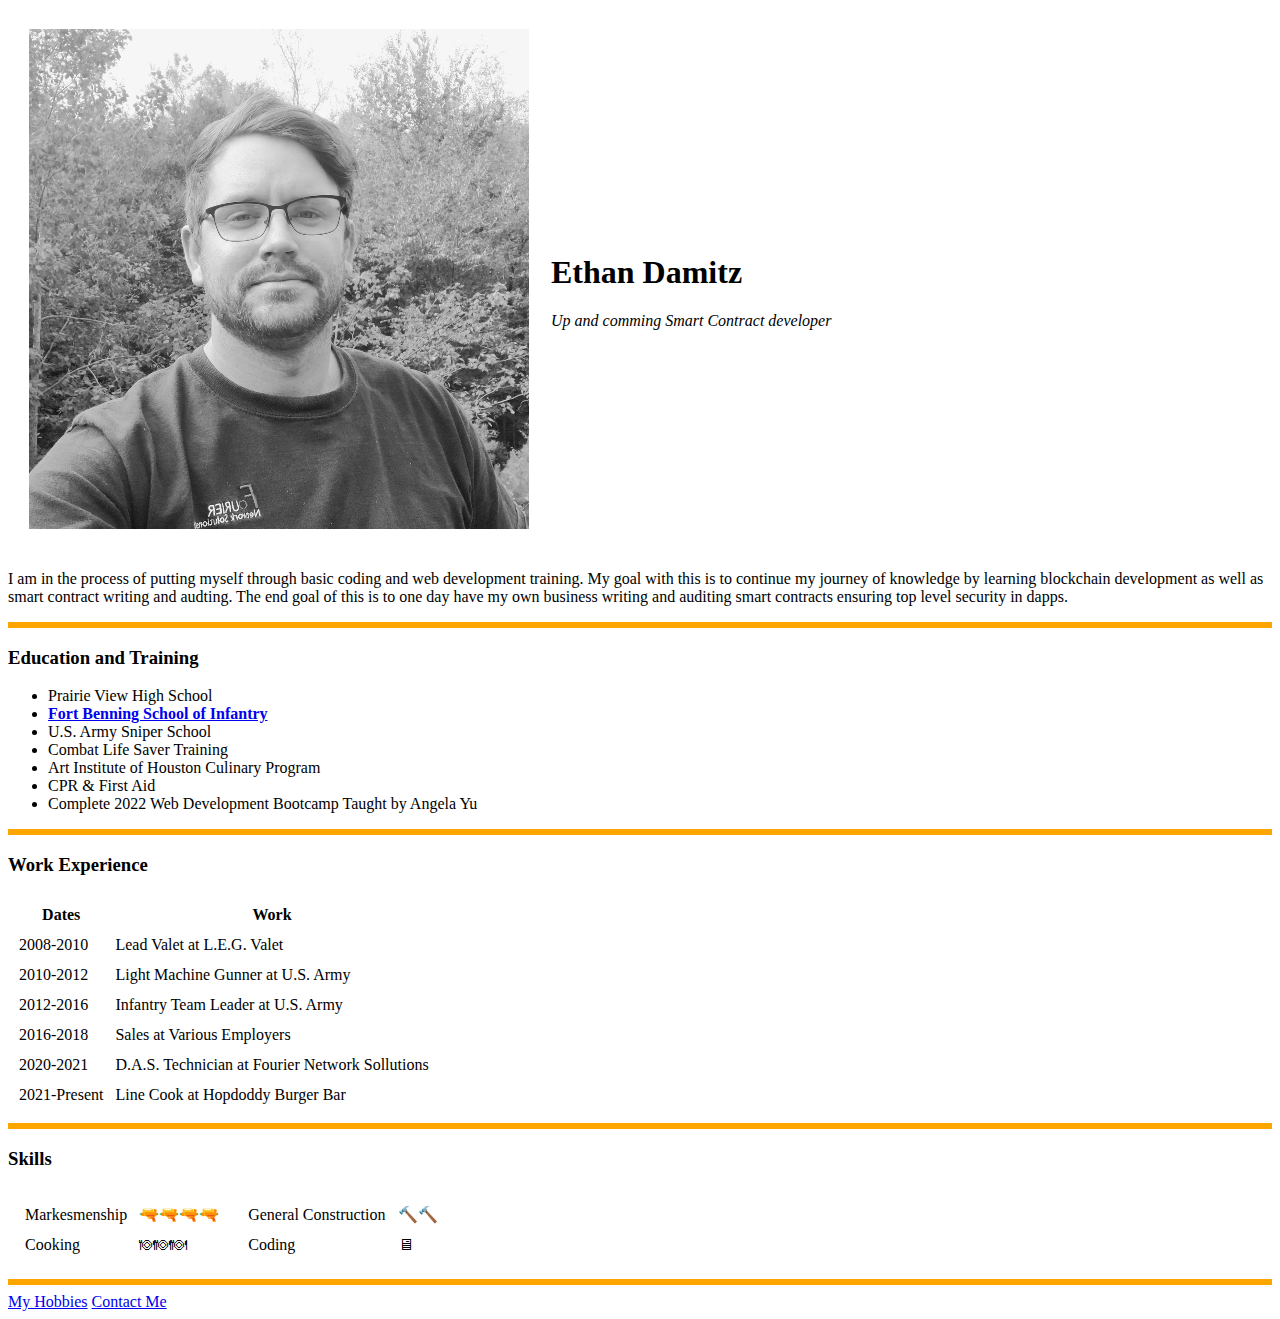
==== index.html @ fe1f55b4 "Added initial cv website changes" ====
<!DOCTYPE html>
<html lang="en" dir="ltr">
<head>
  <meta charset="utf-8">
  <title>Ethan Damitz ᚧᚨᛀ</title>
</head>
<body>
  <!-- NOTE: Try to remembering to put images into the file rather than source them online. If using multiple images consider making an image file and typing the path in the code -->
  <table cellspacing=20>
    <tr>
      <td><img src="images/Ethan.png" alt="Picture of Ethan"></td>
      <td>
        <h1>Ethan Damitz</h1><em>Up and comming Smart Contract developer</em>
      </td>
    </tr>
  </table>
  <p>I am in the process of putting myself through basic coding and web development training. My goal with this is to continue my journey of knowledge by learning blockchain development as well as smart contract writing and audting. The end goal of
    this is to one day have my own business writing and auditing smart contracts ensuring top level security in dapps.</p>
  <hr size=6 color=orange>
  <h3>Education and Training</h3>
  <ul>
    <li>Prairie View High School</li>
    <li><strong><a href="https://www.benning.army.mil/">Fort Benning School of Infantry</a></strong></li>
    <li>U.S. Army Sniper School</li>
    <li>Combat Life Saver Training</li>
    <li>Art Institute of Houston Culinary Program</li>
    <li>CPR & First Aid</li>
    <li>Complete 2022 Web Development Bootcamp Taught by Angela Yu</li>
  </ul>
  <hr size=6 color=orange>
  <h3>Work Experience</h3>
  <table cellspacing=10>
    <thead>
      <tr>
        <th>Dates</th>
        <th>Work</th>
      </tr>
    </thead>
    <tbody>
      <tr>
        <td>2008-2010</td>
        <td>Lead Valet at L.E.G. Valet</td>
      </tr>
      <tr>
        <td>2010-2012</td>
        <td>Light Machine Gunner at U.S. Army</td>
      </tr>
      <tr>
        <td>2012-2016</td>
        <td>Infantry Team Leader at U.S. Army</td>
      </tr>
      <tr>
        <td>2016-2018</td>
        <td>Sales at Various Employers</td>
      </tr>
      <tr>
        <td>2020-2021</td>
        <td>D.A.S. Technician at Fourier Network Sollutions</td>
      </tr>
      <tr>
        <td>2021-Present</td>
        <td>Line Cook at Hopdoddy Burger Bar</td>
      </tr>
    </tbody>
    <tfoot>

    </tfoot>
  </table>
  <hr color=orange size=6>
  <h3>Skills</h3>
  <table cellspacing=5>
    <tr>
      <td>
        <table cellspacing=10>
          <tr>
            <td>Markesmenship</td>
            <td>🔫🔫🔫🔫</td>
          </tr>
          <tr>
            <td>Cooking</td>
            <td>🍽🍽🍽</td>
          </tr>
        </table>

      </td>
      <td>
        <table cellspacing=10>
          <tr>
            <td>General Construction</td>
            <td>🔨🔨</td>
          </tr>
          <tr>
            <td>Coding</td>
            <td>🖥</td>
          </tr>
        </table>
      </td>
    </tr>
  </table>
  <hr size=6 color=orange>
  <a href="hobbies.html">My Hobbies</a> <a href="contact.html">Contact Me</a>
</body>

</html>
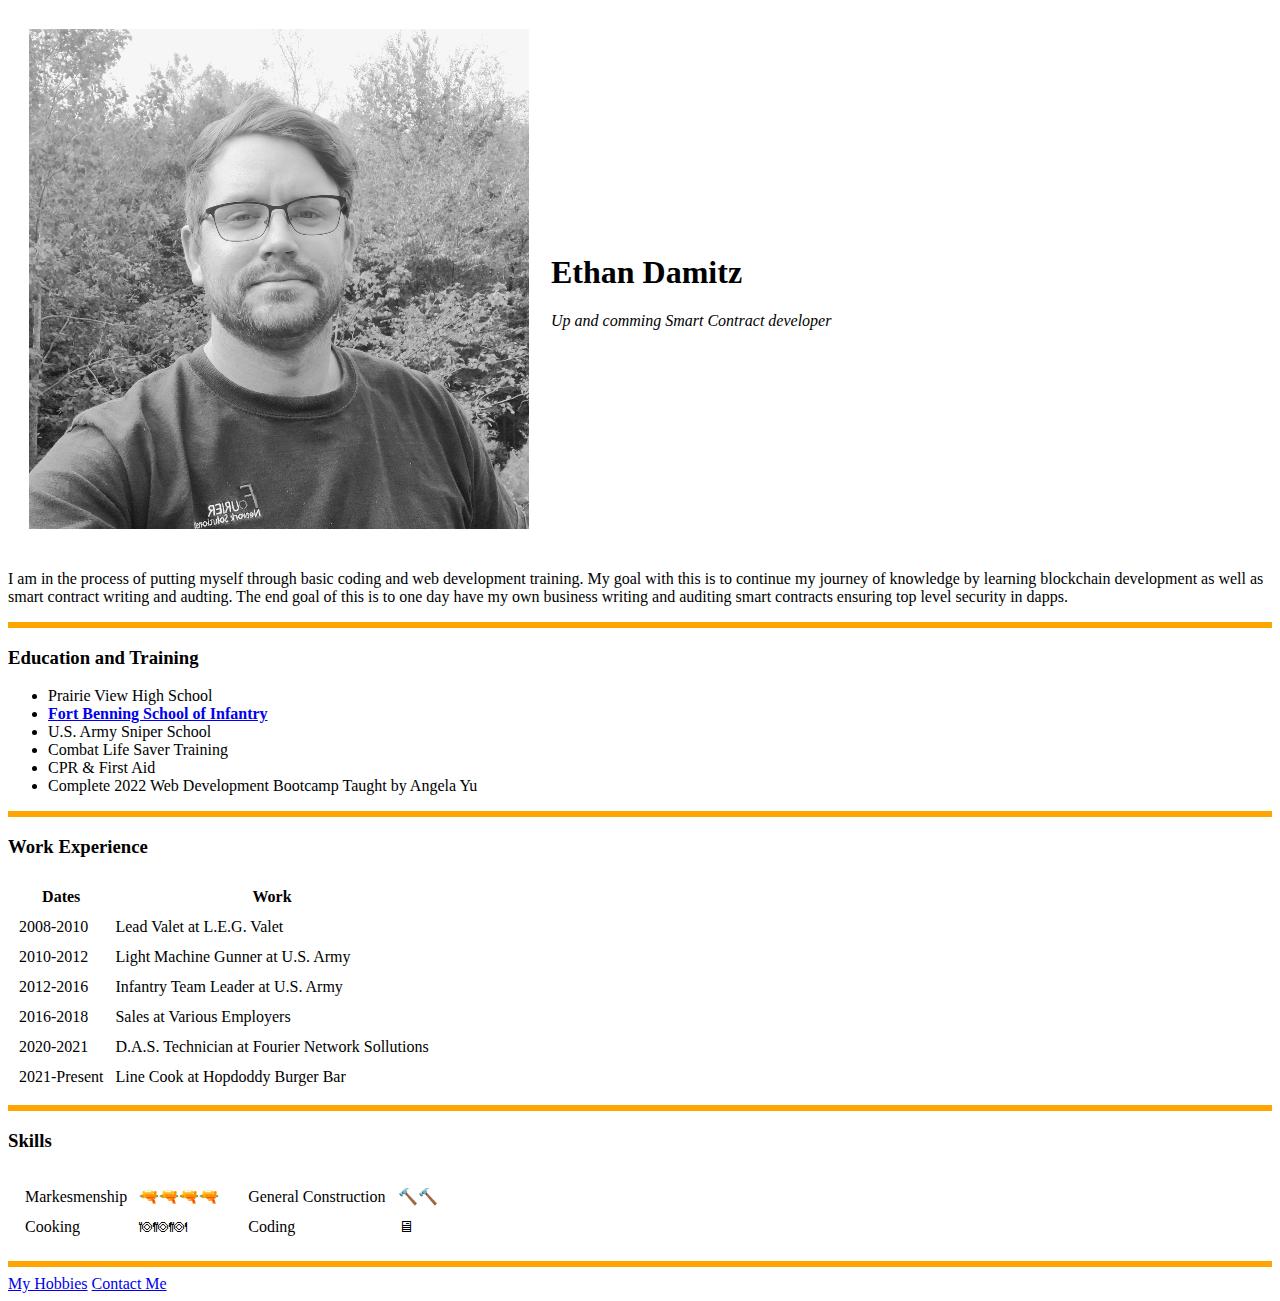
==== commit 48f975ff: "Removed Art Institute from training" ====
--- a/index.html
+++ b/index.html
@@ -23,7 +23,6 @@
     <li><strong><a href="https://www.benning.army.mil/">Fort Benning School of Infantry</a></strong></li>
     <li>U.S. Army Sniper School</li>
     <li>Combat Life Saver Training</li>
-    <li>Art Institute of Houston Culinary Program</li>
     <li>CPR & First Aid</li>
     <li>Complete 2022 Web Development Bootcamp Taught by Angela Yu</li>
   </ul>
